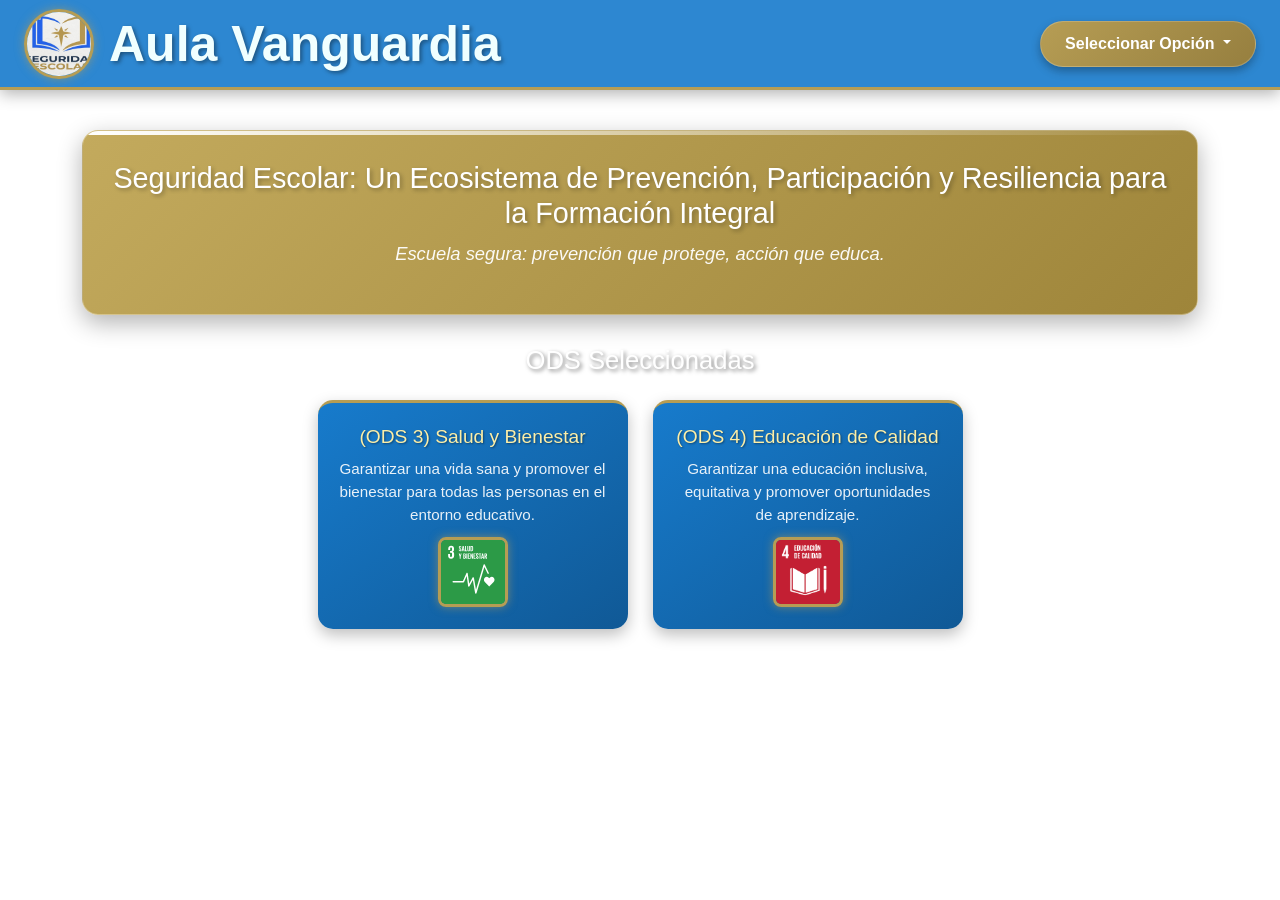
==== index.html @ 23e8a189 "ok" ====
<!doctype html>
<html lang="es">

<head>
  <meta charset="UTF-8" />
  <meta name="viewport" content="width=device-width, initial-scale=1.0" />
  <meta name="author" content="Aula Vanguardia" />
  <title>Página Principal - Aula Vanguardia</title>

  
  <link rel="stylesheet" href="static/css/style.css" />

  <!-- CSS de Bootstrap 5.3 -->
  <link href="https://cdn.jsdelivr.net/npm/bootstrap@5.3.3/dist/css/bootstrap.min.css" rel="stylesheet" />
</head>

<body>
  <!-- Video de Fondo -->
  <video autoplay loop muted playsinline class="video-fondo">
    <source src="static/videos/Fondo(1).mp4" type="video/mp4" />
    Tu navegador no soporta videos HTML5.
  </video>

 
  <nav class="navbar px-4">
    <a href="index.html" style="display: flex; align-items: center; text-decoration: none; gap: 15px;">
      <div class="logo">
        <img src="static/images/Gemini_Generated_Image_xp5fd9xp5fd9xp5f.png" alt="Aula Vanguardia Logo" class="logito" />
      </div>
      <h1 style="color: azure; font-size: 50px; margin: 0">
        Aula Vanguardia
      </h1>
    </a>

    <!-- Menú Desplegable con Bootstrap -->
    <div class="dropdown" id="miDropdownContainer">
      <button class="btn dropdown-toggle rounded-pill px-4 py-2" type="button" id="dropdownMenuButton" data-bs-toggle="dropdown" aria-expanded="false">
        Seleccionar Opción
      </button>
      <ul class="dropdown-menu dropdown-menu-end" aria-labelledby="dropdownMenuButton">
        <li><a href="index.html" onclick="inicio()" class="dropdown-item">Inicio</a></li>
        <li><a href="pages/soluciones_es.html" onclick="soluciones()" class="dropdown-item">Soluciones</a></li>
        <li><a href="pages/roles_es.html" onclick="roles()" class="dropdown-item">Roles</a></li>
        <li><a href="pages/problema_es.html" onclick="Problematica()" class="dropdown-item">Problematica</a></li>
        <li><a href="pages/video.html" onclick="video()" class="dropdown-item">Video</a></li>
        <li><a href="pages/imagen.html" onclick="video()" class="dropdown-item">Imagenes</a></li>
        <li><a href="pages/en.html" onclick="cambioIngles()" class="dropdown-item">Inglés</a></li>
      </ul>
    </div>
  </nav>


  <main class="container">
    <div class="titulo">
      <h1>
        Seguridad Escolar: Un Ecosistema de Prevención, Participación y
        Resiliencia para la Formación Integral
      </h1>
      <p>Escuela segura: prevención que protege, acción que educa.</p>
    </div>

    <section class="Primero">
      <h2>ODS Seleccionadas</h2>
      <div class="contenedor_tarjetas">
        <div class="box">
          <h3>(ODS 3) Salud y Bienestar</h3>
          <p>
            Garantizar una vida sana y promover el bienestar para todas las
            personas en el entorno educativo.
          </p>
          <img src="static/images/SDG-3.svg" class="Ods" alt="ods3" />
        </div>
        <div class="box">
          <h3>(ODS 4) Educación de Calidad</h3>
          <p>
            Garantizar una educación inclusiva, equitativa y promover
            oportunidades de aprendizaje.
          </p>
          <img src="static/images/ods.04.png" class="Ods" alt="ods4" />
        </div>
      </div>
    </section>
  </main>

  <!-- JS de Bootstrap 5.3 (Necesario para abrir y cerrar el dropdown) -->
  <script src="https://cdn.jsdelivr.net/npm/bootstrap@5.3.3/dist/js/bootstrap.bundle.min.js"></script>

 
  <script src="static/js/script.js"></script>
</body>

</html>
---- static/css/style.css ----
/* ==========================================
   RESET Y ESTILOS GLOBALES
   ========================================== */
* {
    padding: 0;
    margin: 0;
    box-sizing: border-box;
    font-family: 'Poppins', Arial, sans-serif;
}

html,
body {
    width: 100%;
    min-height: 100vh;
    overflow-x: hidden;
    /* Evita cualquier barra de desplazamiento horizontal */
}

body {
    background-repeat: no-repeat;
    background-position: center center;
    background-attachment: fixed;
    background-size: cover;
    position: relative;
}

/* VIDEO DE FONDO (Corregido 100vw -> 100%) */
.video-fondo {
    position: fixed;
    top: 0;
    left: 0;
    width: 100%;
    height: 100vh;
    object-fit: cover;
    z-index: -1;
}

/* ==========================================
   BARRA DE NAVEGACIÓN (NAVBAR)
   ========================================== */
.navbar {
    position: relative;
    background-color: rgba(23, 123, 204, 0.9);
    backdrop-filter: blur(8px);
    box-shadow: 0 4px 15px rgba(0, 0, 0, 0.3);
    padding: 10px 30px;
    display: flex;
    justify-content: space-between;
    align-items: center;
    width: 100%;
    min-height: 90px;
    border-bottom: 3px solid #B69D54;
    z-index: 10;
}

/* Agrupación opcional de Logo + Título */
.brand-link {
    display: flex;
    align-items: center;
    gap: 15px;
    text-decoration: none;
    z-index: 2;
}

.logo {
    display: flex;
    align-items: center;
    z-index: 2;
}

.logito {
    height: 70px;
    width: 70px;
    object-fit: cover;
    border-radius: 50%;
    border: 3px solid #B69D54;
    box-shadow: 0 0 10px rgba(182, 157, 84, 0.6);
    transition: transform 0.4s ease;
}

.logito:hover {
    transform: rotate(360deg) scale(1.05);
}

.navbar h1,
.titulo-navbar {
    color: azure;
    font-size: clamp(1.2rem, 2.2vw, 1.8rem);
    /* Tamaño dinámico adaptable */
    font-weight: 700;
    text-shadow: 2px 2px 4px rgba(0, 0, 0, 0.4);
    white-space: nowrap;
    margin: 0;
    text-align: center;
}

.nav-links {
    display: flex;
    gap: 15px;
    align-items: center;
    z-index: 2;
}

/* BOTONES ESTILO PÍLDORA */
.boton {
    text-decoration: none;
    display: inline-block;
    padding: 10px 22px;
    background: linear-gradient(135deg, #B69D54 0%, #967f3f 100%);
    color: white;
    font-size: 15px;
    font-weight: 600;
    border-radius: 25px;
    border: 1px solid rgba(255, 255, 255, 0.2);
    box-shadow: 0 4px 10px rgba(0, 0, 0, 0.2);
    transition: all 0.3s ease;
    cursor: pointer;
    white-space: nowrap;
}

.boton:hover {
    background: linear-gradient(135deg, #967f3f 0%, #78642e 100%);
    color: #ffffff;
    transform: translateY(-3px);
    box-shadow: 0 6px 15px rgba(182, 157, 84, 0.5);
}

/* ==========================================
   ESTRUCTURA PRINCIPAL Y CONTENIDOS
   ========================================== */
.container {
    display: flex;
    flex-direction: column;
    justify-content: flex-start;
    align-items: center;
    padding: 40px 20px;
    gap: 30px;
    width: 100%;
}

.titulo {
    display: flex;
    flex-direction: column;
    justify-content: center;
    align-items: center;
    text-align: center;
    background: linear-gradient(135deg, #c3aa5d 0%, #9e853a 100%);
    color: #ffffff;
    border-radius: 16px;
    padding: 30px 25px;
    width: 100%;
    max-width: 1200px;
    box-shadow: 0 8px 25px rgba(0, 0, 0, 0.3);
    border: 1px solid rgba(255, 255, 255, 0.3);
    position: relative;
    overflow: hidden;
}

.titulo::before {
    content: '';
    position: absolute;
    top: 0;
    left: 0;
    width: 100%;
    height: 4px;
    background: linear-gradient(90deg, #ffffff, transparent);
}

.titulo h1 {
    font-size: clamp(1.3rem, 2.5vw, 1.8rem);
    margin-bottom: 10px;
    text-shadow: 2px 2px 4px rgba(0, 0, 0, 0.3);
}

.titulo p {
    font-size: clamp(0.95rem, 1.5vw, 1.15rem);
    font-style: italic;
    opacity: 0.95;
}

/* ==========================================
   SECCIÓN DE TARJETAS (ODS)
   ========================================== */
.Primero {
    display: flex;
    justify-content: center;
    align-items: center;
    text-align: center;
    flex-direction: column;
    width: 100%;
}

.Primero h2 {
    color: #ffffff;
    font-size: clamp(1.4rem, 2vw, 1.8rem);
    margin-bottom: 15px;
    text-shadow: 2px 2px 4px rgba(0, 0, 0, 0.5);
}

.contenedor_tarjetas {
    display: flex;
    flex-wrap: wrap;
    justify-content: center;
    align-items: stretch;
    gap: 25px;
    padding: 10px 0;
    width: 100%;
    max-width: 1200px;
}

.box,
.boxes {
    display: flex;
    flex-direction: column;
    justify-content: space-between;
    align-items: center;
    width: 310px;
    max-width: 100%;
    min-height: 190px;
    background: linear-gradient(145deg, #177bcc 0%, #105996 100%);
    color: white;
    padding: 22px;
    border-radius: 15px;
    border-top: 3px solid #B69D54;
    box-shadow: 0 6px 15px rgba(0, 0, 0, 0.25);
    text-align: center;
    transition: transform 0.3s ease, box-shadow 0.3s ease, border-color 0.3s ease;
}

.box:hover,
.boxes:hover {
    transform: translateY(-8px);
    box-shadow: 0 12px 25px rgba(23, 123, 204, 0.4);
    border-top-color: #ffffff;
}

.box h3,
.boxes h3 {
    margin-bottom: 10px;
    font-size: 1.2rem;
    color: #fceea7;
    text-shadow: 1px 1px 2px rgba(0, 0, 0, 0.4);
}

.box p,
.boxes p {
    font-size: 0.95rem;
    line-height: 1.5;
    opacity: 0.9;
    margin-bottom: 10px;
}

.Ods {
    height: 70px;
    width: 70px;
    object-fit: cover;
    border: 3px solid #B69D54;
    box-shadow: 0 0 10px rgba(182, 157, 84, 0.6);
    transition: transform 0.4s ease;
    border-radius: 8px;
}

/* ==========================================
   MEDIA QUERIES (RESPONSIVIDAD)
   ========================================== */


@media (max-width: 768px) {

    /* 1. Fuerza que la barra se divida en filas verticalmente */
    .navbar {
        flex-direction: column !important;
        padding: 12px 10px !important;
        gap: 12px !important;
        min-height: auto !important;
    }

    /* 2. Reduce y alinea el logo con el título */
    .logo,
    .brand-link {
        display: flex !important;
        align-items: center !important;
        justify-content: center !important;
        gap: 10px !important;
    }

    .logito {
        height: 45px !important;
        width: 45px !important;
    }

    /* 3. Tamaño del título en una sola línea */
    .navbar h1,
    .titulo-navbar {
        font-size: 1.2rem !important;
        margin: 0 !important;
        white-space: nowrap !important;
    }

    /* 4. Acomoda los botones abajo bien centrados */
    .nav-links {
        width: 100% !important;
        display: flex !important;
        flex-wrap: wrap !important;
        justify-content: center !important;
        gap: 8px !important;
    }

    /* 5. Tamaño compacto de los botones */
    .boton {
        padding: 6px 14px !important;
        font-size: 13px !important;
    }
}

/* --- Estilos para la caja flotante del menú desplegable --- */
.dropdown-menu {
  background-color: #0d1b2a !important; /* Fondo azul muy oscuro */
  border: 1px solid #B69D54 !important;  /* Borde dorado */
  box-shadow: 0 4px 15px rgba(0, 0, 0, 0.5) !important;
  border-radius: 12px !important;
  padding: 8px 0 !important;
}

/* --- Estilos para cada texto/opción dentro del menú --- */
.dropdown-item {
  color: #ffffff !important;            /* Texto blanco */
  font-weight: 500 !important;
  padding: 10px 20px !important;
  transition: all 0.2s ease-in-out !important;
}

/* --- Efecto cuando pasas el cursor (Hover) o seleccionas --- */
.dropdown-item:hover,
.dropdown-item:focus {
  background-color: #B69D54 !important; /* Fondo dorado al pasar el ratón */
  color: #000000 !important;            /* Texto negro para alto contraste */
}

/* Estilos para que el botón 'Seleccionar Opción' tenga el diseño dorado */
#dropdownMenuButton {
  background: linear-gradient(135deg, #B69D54 0%, #967f3f 100%) !important;
  color: #ffffff !important;
  border: 1px solid rgba(255, 255, 255, 0.2) !important;
  border-radius: 25px !important;
  padding: 10px 24px !important;
  font-weight: bold !important;
  box-shadow: 0 4px 10px rgba(0, 0, 0, 0.3) !important;
  transition: all 0.3s ease !important;
}

/* Efecto al pasar el cursor (Hover) y al hacer clic */
#dropdownMenuButton:hover,
#dropdownMenuButton:focus,
#dropdownMenuButton:active,
.show > #dropdownMenuButton {
  background: linear-gradient(135deg, #967f3f 0%, #78642e 100%) !important;
  color: #ffffff !important;
  border-color: rgba(255, 255, 255, 0.3) !important;
  box-shadow: 0 6px 15px rgba(182, 157, 84, 0.5) !important;
  transform: translateY(-2px);
}

/* Opcional: Cambiar el color de la flechita del dropdown a blanco */
#dropdownMenuButton::after {
  border-top-color: #ffffff !important;
}
.video-imagen {
    display: flex;
    flex-direction: column;
    justify-content: center;
    align-items: center;
    text-align: center;
    background: linear-gradient(135deg, #c3aa5d 0%, #9e853a 100%);
    color: #ffffff;
    border-radius: 16px;
    padding: 30px 25px;
    width: 100%;
    max-width: 400px;
    box-shadow: 0 8px 25px rgba(0, 0, 0, 0.3);
    border: 1px solid rgba(255, 255, 255, 0.3);
    position: relative;
    overflow: hidden;
}
.contenedor-videoImagen {
    display: flex;
    flex-direction: row;
    gap: 25px; 
    justify-content: center; 
    padding: 20px 0px;
}
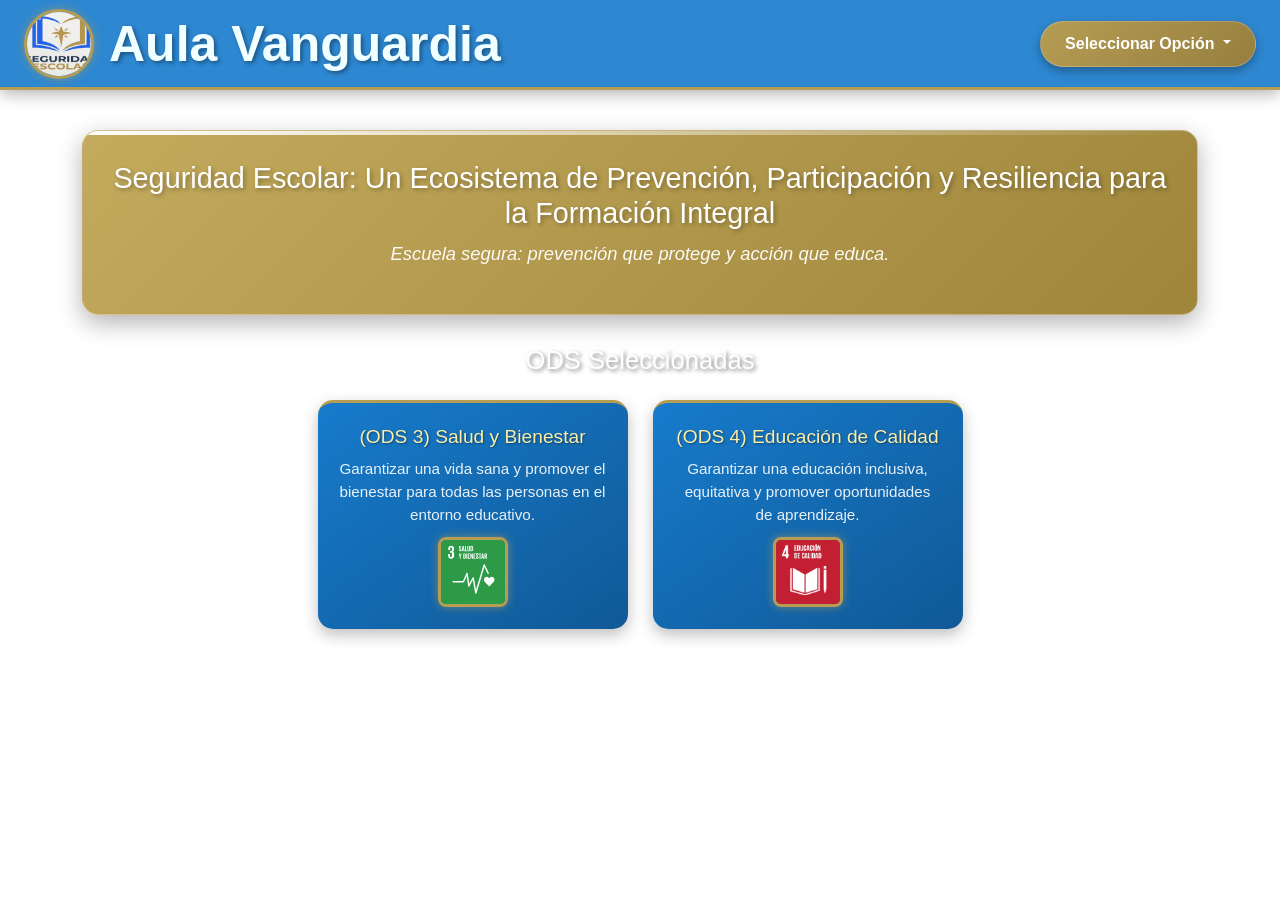
==== commit e2d4ab86: "ok" ====
--- a/index.html
+++ b/index.html
@@ -56,7 +56,7 @@
         Seguridad Escolar: Un Ecosistema de Prevención, Participación y
         Resiliencia para la Formación Integral
       </h1>
-      <p>Escuela segura: prevención que protege, acción que educa.</p>
+      <p>Escuela segura: prevención que protege y acción que educa.</p>
     </div>
 
     <section class="Primero">
--- a/static/css/style.css
+++ b/static/css/style.css
@@ -250,6 +250,7 @@
     margin-bottom: 10px;
 }
 
+
 .Ods {
     height: 70px;
     width: 70px;
@@ -365,10 +366,21 @@
 #dropdownMenuButton::after {
   border-top-color: #ffffff !important;
 }
+/* Contenedor Principal */
+.contenedor-videoImagen {
+    display: flex;
+    flex-direction: row;
+    flex-wrap: wrap; /* CLAVE: Permite que las tarjetas bajen en móviles */
+    gap: 25px; 
+    justify-content: center; 
+    padding: 20px 15px; /* Agregado un poco de padding lateral para móviles */
+}
+
+/* Tarjetas */
 .video-imagen {
     display: flex;
     flex-direction: column;
-    justify-content: center;
+    justify-content: space-between; /* Alinea el contenido uniformemente si los textos tienen distinto largo */
     align-items: center;
     text-align: center;
     background: linear-gradient(135deg, #c3aa5d 0%, #9e853a 100%);
@@ -377,15 +389,34 @@
     padding: 30px 25px;
     width: 100%;
     max-width: 400px;
+    box-sizing: border-box; /* Evita que el padding rompa el tamaño total */
     box-shadow: 0 8px 25px rgba(0, 0, 0, 0.3);
     border: 1px solid rgba(255, 255, 255, 0.3);
     position: relative;
     overflow: hidden;
 }
-.contenedor-videoImagen {
-    display: flex;
-    flex-direction: row;
-    gap: 25px; 
-    justify-content: center; 
-    padding: 20px 0px;
+
+/* Tipografía adaptada (Reemplaza tus estilos en línea) */
+.video-imagen h2 {
+    font-size: 1.3rem; /* Tamaño relativo que se adapta mejor */
+    margin-bottom: 15px;
+    margin-top: 0;
+    line-height: 1.3;
+}
+
+.video-imagen p {
+    font-size: 1rem;
+    margin-bottom: 25px;
+    line-height: 1.5;
+    flex-grow: 1; /* Empuja la imagen siempre hacia el fondo de la tarjeta */
+}
+
+/* Imágenes 100% Responsivas */
+.video-imagen img {
+    width: 100%; /* Ocupará el máximo de la tarjeta sin salirse */
+    max-width: 350px;
+    height: auto; /* Mantiene la proporción original */
+    aspect-ratio: 7 / 6; /* Fuerza la proporción que tenías de 350x300 */
+    object-fit: cover; /* Evita que las imágenes se deformen (estiren o achaten) */
+    border-radius: 8px; /* Un toque estético para que combinen con la tarjeta */
 }
